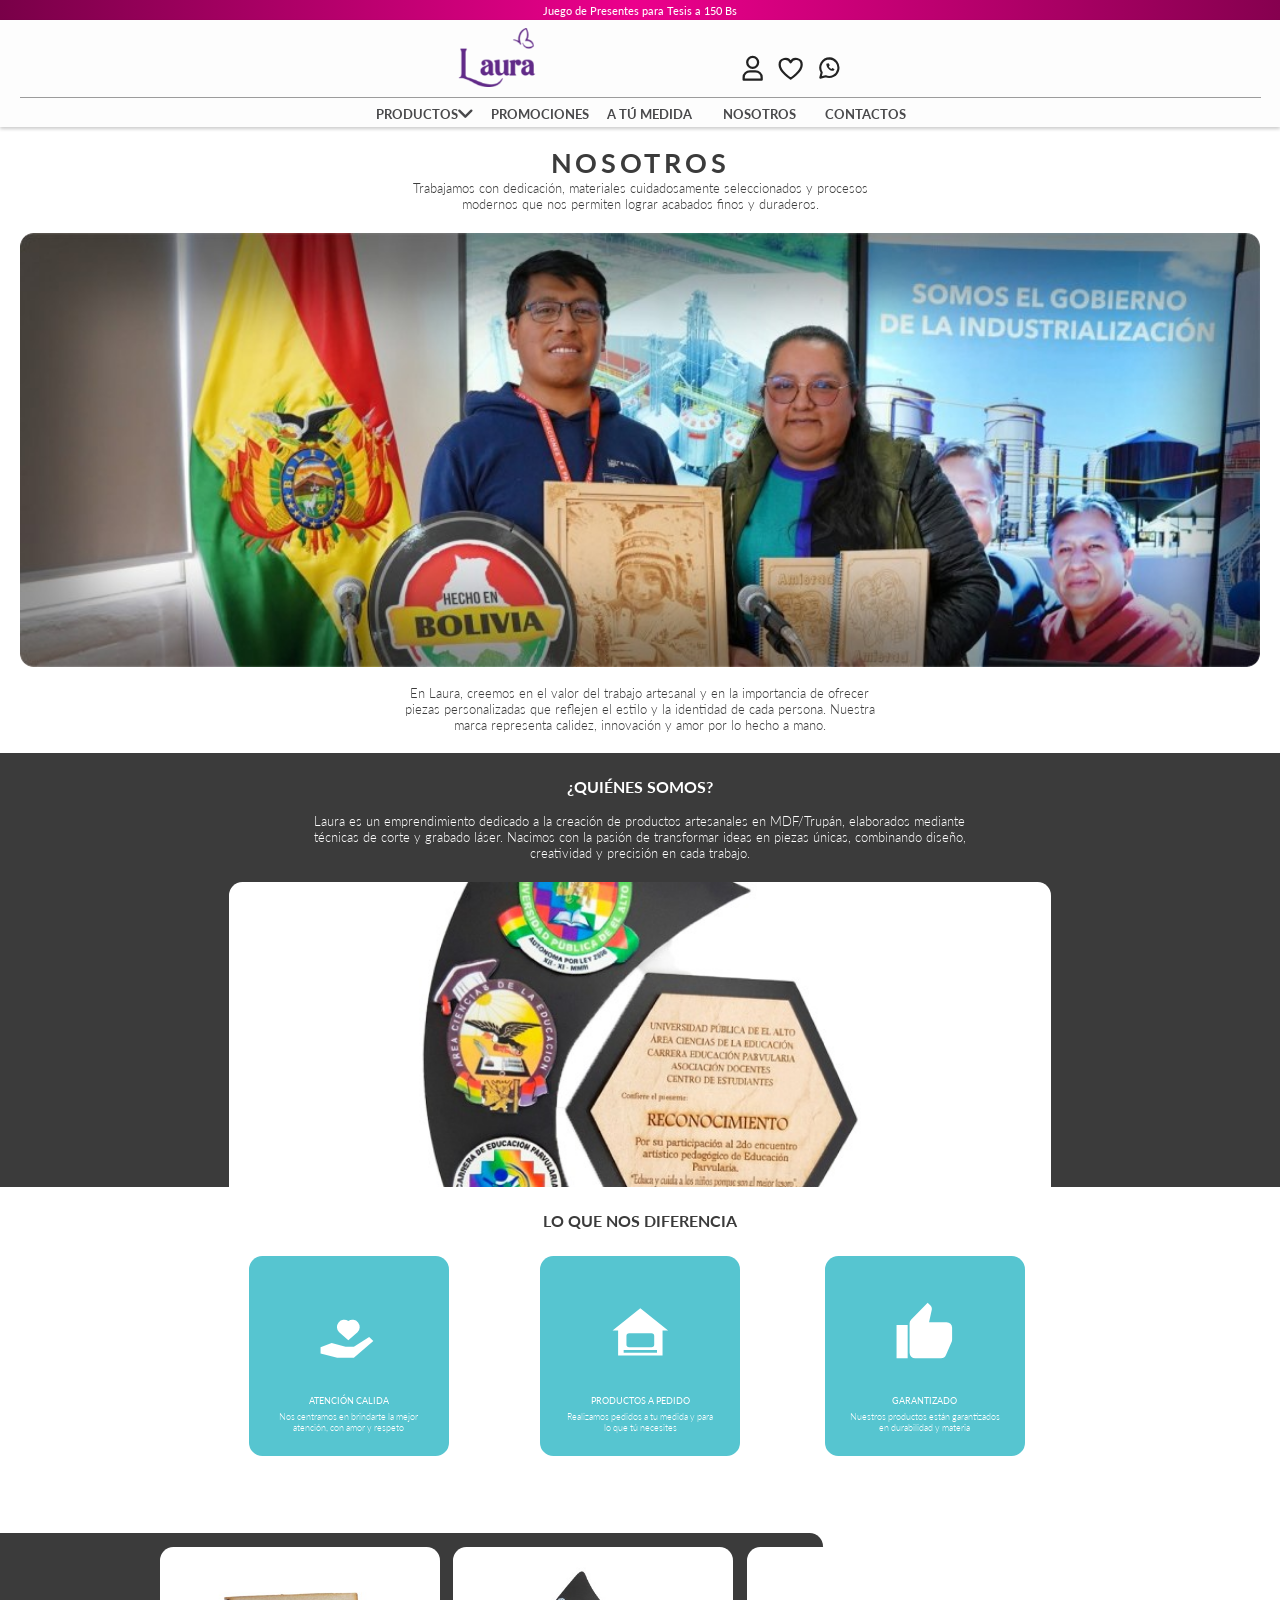
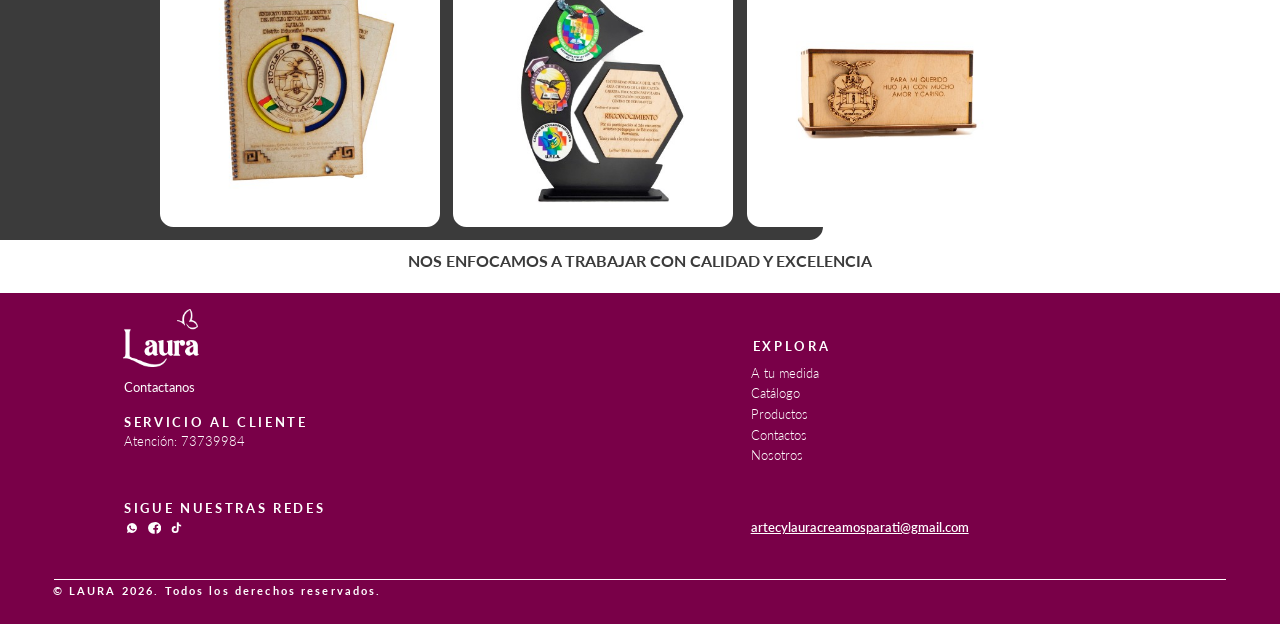
==== nosotros.html @ ca142445 "Add files via upload" ====
<!DOCTYPE html>
<html lang="es">
<head>
  <meta charset="UTF-8">
  <meta name="viewport" content="width=device-width, initial-scale=1">
  <title>Nosotros | Laura</title>
  <meta name="description" content="Conoce a Laura: productos artesanales en MDF personalizados con corte y grabado láser.">
  <link rel="preconnect" href="https://fonts.googleapis.com">
  <link rel="preconnect" href="https://fonts.gstatic.com" crossorigin>
  <link href="https://fonts.googleapis.com/css2?family=Lato:wght@300;400;700;900&display=swap" rel="stylesheet">
  <link rel="stylesheet" href="base.css">
  <link rel="stylesheet" href="nosotros.css">
</head>
<body>
  <!-- Barra de promoción -->
  <div class="promo"><p>Juego de Presentes para Tesis a 150 Bs</p></div>

  <!-- Encabezado -->
  <header class="site-header">
    <a class="brand" href="index.html" aria-label="Laura, inicio">
      <img src="img/logo.png" alt="Laura" width="115" height="88">
    </a>

    <div class="icons">
      <a href="#" aria-label="Mi cuenta" class="ic ic--user">
        <svg viewBox="0 0 35 40" fill="none" stroke="currentColor" stroke-width="3.4" stroke-linejoin="round" stroke-linecap="round"><circle cx="17.5" cy="11" r="8.2"/><path d="M4 37v-3.500c0-5.200 4.300-9 9.500-9h8c5.200 0 9.500 3.800 9.500 9V37z"/></svg>
      </a>
      <a href="#" aria-label="Favoritos" class="ic ic--heart">
        <svg viewBox="0 0 41 41" fill="none" stroke="currentColor" stroke-width="3.4" stroke-linejoin="round"><path d="M20.500 35.500S4 25 4 14.600A8.600 8.600 0 0 1 20.500 11a8.600 8.600 0 0 1 16.500 3.600C37 25 20.500 35.500 20.500 35.500z"/></svg>
      </a>
      <a href="https://wa.me/59173739984" aria-label="WhatsApp" class="ic ic--wa" target="_blank" rel="noopener">
        <svg viewBox="0 0 35 40" fill="none" stroke="currentColor" stroke-width="3.2" stroke-linejoin="round" stroke-linecap="round"><path d="M17.500 5a14 14 0 0 0-12 21.200L3.500 34l8-2A14 14 0 1 0 17.500 5z"/><path d="M12.500 13c0 6 4.800 10.800 10.800 10.800l1.600-2.600-3.200-1.600-1.600 1.300c-1.600-.6-3.200-2.200-3.800-3.800l1.300-1.600-1.600-3.200z" fill="currentColor" stroke="none"/></svg>
      </a>
    </div>

    <nav class="nav" aria-label="Principal">
      <ul class="nav__row">
        <li class="has-sub" style="--x:564">
          <a href="productos.html" aria-haspopup="true">PRODUCTOS
            <svg class="chev" viewBox="0 0 28 28" fill="none" stroke="currentColor" stroke-width="3.6" stroke-linecap="round" stroke-linejoin="round"><path d="M5 10l9 9 9-9"/></svg>
          </a>
          <!-- Edita estas categorías con las tuyas -->
          <ul class="sub">
            <li><a href="productos.html">Agendas</a></li>
            <li><a href="productos.html">Llaveros</a></li>
            <li><a href="productos.html">Cajas y recuerdos</a></li>
            <li><a href="productos.html">Portalápices</a></li>
          </ul>
        </li>
        <li style="--x:737"><a href="promociones.html">PROMOCIONES</a></li>
      </ul>
      <ul class="nav__row">
        <li style="--x:911"><a href="a-tu-medida.html">A TÚ MEDIDA</a></li>
        <li style="--x:1084"><a href="nosotros.html">NOSOTROS</a></li>
        <li style="--x:1237"><a href="contactos.html">CONTACTOS</a></li>
      </ul>
    </nav>
  </header>

  <main class="nos">
    <h1>NOSOTROS</h1>
    <p class="nos-sub">Trabajamos con dedicación, materiales cuidadosamente seleccionados y procesos modernos que nos permiten lograr acabados finos y duraderos.</p>
    <img class="nos-hero" src="img/nos-hero.jpg" alt="Laura presentando sus productos de MDF grabados">
    <p class="nos-lead">En Laura, creemos en el valor del trabajo artesanal y en la importancia de ofrecer piezas personalizadas que reflejen el estilo y la identidad de cada persona. Nuestra marca representa calidez, innovación y amor por lo hecho a mano.</p>

    <section class="nos-who">
      <h2>¿QUIÉNES SOMOS?</h2>
      <p>Laura es un emprendimiento dedicado a la creación de productos artesanales en MDF/Trupán, elaborados mediante técnicas de corte y grabado láser. Nacimos con la pasión de transformar ideas en piezas únicas, combinando diseño, creatividad y precisión en cada trabajo.</p>
      <img src="img/ct-trofeo.jpg" alt="Trabajo grabado en MDF">
    </section>

    <h2 class="nos-diff">LO QUE NOS DIFERENCIA</h2>
    <article class="nos-card c1"><svg viewBox="0 0 24 24" fill="#fff"><path d="M12 14.500 8.700 11.600a2.600 2.600 0 0 1 3.300-4 2.600 2.600 0 0 1 3.300 4L12 14.500zM2 17l4-1.500 5 1.300h3l5.500-3.500 1.500 1.500-7 6H8l-6-1.500z"/></svg><h3>ATENCIÓN CALIDA</h3><p>Nos centramos en brindarte la mejor<br>atención, con amor y respeto</p></article><article class="nos-card c2"><svg viewBox="0 0 24 24" fill="#fff"><path d="M12 3 2 11h2v9h16v-9h2L12 3zm-4 9h8a1 1 0 0 1 1 1v3a1 1 0 0 1-1 1H8a1 1 0 0 1-1-1v-3a1 1 0 0 1 1-1zm-2 6h12v1H6z"/></svg><h3>PRODUCTOS A PEDIDO</h3><p>Realizamos pedidos a tu medida y para<br>lo que tú necesites</p></article><article class="nos-card c3"><svg viewBox="0 0 24 24" fill="#fff"><path d="M2 21h4V9H2v12zm20-11a2 2 0 0 0-2-2h-6.300l1-4.600v-.3a1.500 1.500 0 0 0-.4-1L13.200 1 7.300 7a2 2 0 0 0-.6 1.400V19a2 2 0 0 0 2 2H18a2 2 0 0 0 1.800-1.200l2.100-4.900c.1-.3.1-.6.1-.9v-2z"/></svg><h3>GARANTIZADO</h3><p>Nuestros productos están garantizados<br>en durabilidad y materia</p></article>

    <section class="nos-band">
      <img class="i1" src="img/mt-tapa.jpg" alt="Tapa de agenda grabada">
      <img class="i2" src="img/mt-trofeo.jpg" alt="Trofeo personalizado">
      <img class="i3" src="img/mt-caja.jpg" alt="Caja personalizada">
    </section>
    <p class="nos-end">NOS ENFOCAMOS A TRABAJAR CON CALIDAD Y EXCELENCIA</p>
  </main>

  <!-- Pie de página -->
  <footer class="footer">
    <div class="f-left">
      <img class="f-logo" src="img/logo-footer.png" alt="Laura" width="115" height="88">
      <p class="f-contact">Contactanos</p>

      <h4>SERVICIO AL CLIENTE</h4>
      <p class="f-phones">
        Atención: <a href="tel:+59173739984">73739984</a>
      </p>

      <h4 class="f-social-title">SIGUE NUESTRAS REDES</h4>
      <div class="f-social">
        <a href="https://wa.me/59173739984" aria-label="WhatsApp" target="_blank" rel="noopener">
          <svg viewBox="0 0 24 24" fill="currentColor"><path d="M12 2a10 10 0 0 0-8.600 15.100L2 22l5-1.300A10 10 0 1 0 12 2zm5.200 14.100c-.2.600-1.300 1.200-1.800 1.200-.5.100-1 .2-3.300-.7-2.800-1.100-4.600-4-4.700-4.200-.1-.2-1.100-1.500-1.100-2.800s.7-2 1-2.300c.2-.3.500-.3.700-.3h.5c.2 0 .4 0 .6.500l.9 2.100c.1.200.1.400 0 .5l-.4.600c-.1.200-.3.300-.1.600.2.300.8 1.300 1.700 2.100 1.200 1 2.200 1.400 2.500 1.500.3.100.4.100.6-.1l.8-1c.2-.3.400-.2.700-.1l2 1c.3.100.5.200.5.300.1.200.1.700-.1 1.200z"/></svg>
        </a>
        <a href="https://www.facebook.com/profile.php?id=100064565477271" aria-label="Facebook" target="_blank" rel="noopener">
          <svg viewBox="0 0 24 24" fill="currentColor"><path d="M12 2a10 10 0 1 0 1.200 19.900v-7H10.700V12h2.500V9.800c0-2.500 1.500-3.900 3.800-3.900 1.100 0 2.200.2 2.200.2v2.400h-1.300c-1.200 0-1.600.8-1.600 1.600V12h2.800l-.4 2.900h-2.300v7A10 10 0 0 0 12 2z"/></svg>
        </a>
        <a href="https://www.tiktok.com/@laura.diseo.creac?_r=1&_t=ZS-9Bfyf0VDoto" aria-label="TikTok" target="_blank" rel="noopener">
          <svg viewBox="0 0 24 24" fill="currentColor"><path d="M16.600 2h-3.200v12.800a2.800 2.800 0 1 1-2.800-2.800c.3 0 .6 0 .8.100V8.800a6 6 0 1 0 5.200 5.900V8.300a7.200 7.200 0 0 0 4.200 1.300V6.400A4.200 4.200 0 0 1 16.600 2z"/></svg>
        </a>
      </div>
    </div>

    <div class="f-right">
      <h4>EXPLORA</h4>
      <ul class="f-links">
        <li><a href="a-tu-medida.html">A tu medida</a></li>
        <li><a href="https://heyzine.com/flip-book/2a1867d2a5.html" data-catalog>Catálogo</a></li>
        <li><a href="productos.html">Productos</a></li>
        <li><a href="contactos.html">Contactos</a></li>
        <li><a href="nosotros.html">Nosotros</a></li>
      </ul>
      <a class="f-mail" href="mailto:artecylauracreamosparati@gmail.com">artecylauracreamosparati@gmail.com</a>
    </div>

    <div class="f-legal">
      <hr>
      <p>© LAURA 2026. Todos los derechos reservados.</p>
    </div>
  </footer>

  <script src="script.js"></script>
</body>
</html>
---- base.css ----
/* ============================================================
   LAURA · base compartida (reset, encabezado, pie)
   --k = tamaño de "1 px de diseño": escritorio 1920, tablet 834, celular 393
   ============================================================ */
:root {
  --k: calc(min(100vw, 2560px) / 1920);
  --ox: calc((100vw - min(100vw, 2560px)) / 2);
  --wine: #790048;
  --pink: #ec008c;
  --ink: #3b3b3b;
  --nav: #49494b;
  --teal: #56c5d0;
  --font: "Lato", "Segoe UI", Arial, sans-serif;
  --script: "Grape Nuts", "Segoe Script", cursive;
}

*, *::before, *::after { box-sizing: border-box; }
html { scroll-behavior: smooth; }
body {
  margin: 0;
  font-family: var(--font);
  color: var(--ink);
  background: #fff;
  overflow-x: clip;
  -webkit-font-smoothing: antialiased;
}
img { display: block; max-width: none; }
picture { display: block; }
a { color: inherit; text-decoration: none; }
ul { list-style: none; margin: 0; padding: 0; }
h1, h2, h3, h4, p { margin: 0; font-weight: inherit; }
button { font-family: inherit; }

/* Posicionamiento absoluto con coordenadas del diseño */
.abs {
  position: absolute;
  left: calc(var(--ox) + var(--l) * var(--k));
  top: calc(var(--t) * var(--k));
  width: calc(var(--w) * var(--k));
  height: calc(var(--h) * var(--k));
}

/* ============================================================
   ESCRITORIO  (> 1000 px)
   ============================================================ */

/* ---------- Barra de promoción ---------- */
.promo {
  height: calc(30 * var(--k));
  background: linear-gradient(90deg, #790048 0%, #ec008c 49.5%, #86004f 100%);
  color: #fff;
  display: flex;
  align-items: center;
  justify-content: center;
  font-size: calc(16 * var(--k));
  font-weight: 500;
  white-space: nowrap;
}

/* ---------- Encabezado ---------- */
.site-header {
  position: relative;
  z-index: 5;
  height: calc(160 * var(--k));
  background: #fdfdfd;
  box-shadow: 0 calc(3 * var(--k)) calc(5 * var(--k)) rgba(0, 0, 0, .2);
}
.site-header::after {
  content: "";
  position: absolute;
  left: calc(var(--ox) + calc(30 * var(--k)) );
  right: calc(var(--ox) + calc(29 * var(--k)) );
  top: calc(115 * var(--k));
  border-top: 1px solid #9c9c9c;
}
.brand { position: absolute; left: calc(var(--ox) + calc(688 * var(--k)) ); top: calc(12 * var(--k)); }
.brand img { width: calc(115 * var(--k)); height: auto; }

.icons {
  position: absolute;
  left: calc(var(--ox) + calc(1111 * var(--k)) );
  top: calc(53 * var(--k));
  display: flex;
  align-items: flex-start;
  gap: calc(20 * var(--k));
  color: #222;
}
.ic { display: block; transition: color .2s; }
.ic:hover { color: var(--pink); }
.ic svg { display: block; }
.ic--user svg { width: calc(35 * var(--k)); height: calc(40 * var(--k)); }
.ic--heart svg { width: calc(41 * var(--k)); height: calc(41 * var(--k)); }
.ic--wa svg { width: calc(35 * var(--k)); height: calc(40 * var(--k)); }

.nav { position: absolute; inset: 0; pointer-events: none; }
.nav__row { display: contents; }
.nav li {
  position: absolute;
  left: calc(var(--ox) + var(--x) * var(--k));
  top: calc(124 * var(--k));
  pointer-events: auto;
}
.nav li a {
  display: inline-flex;
  align-items: center;
  font-size: calc(20 * var(--k));
  font-weight: 700;
  color: var(--nav);
  line-height: normal;
  white-space: nowrap;
  transition: color .2s;
}
.nav li a:hover { color: var(--pink); }
.chev { width: calc(28 * var(--k)); height: calc(28 * var(--k)); margin-left: calc(-3 * var(--k)); }

.sub {
  position: absolute;
  top: 100%;
  left: calc(-14 * var(--k));
  min-width: calc(220 * var(--k));
  padding: calc(8 * var(--k)) 0;
  background: #fff;
  border-radius: calc(12 * var(--k));
  box-shadow: 0 calc(10 * var(--k)) calc(30 * var(--k)) rgba(0, 0, 0, .15);
  opacity: 0;
  visibility: hidden;
  transform: translateY(6px);
  transition: .2s;
}
.sub a { display: flex !important; padding: calc(9 * var(--k)) calc(20 * var(--k)); font-size: calc(18 * var(--k)) !important; font-weight: 400 !important; }
.has-sub:hover .sub, .has-sub:focus-within .sub, .has-sub.is-open .sub { opacity: 1; visibility: visible; transform: none; }


/* ---------- Pie de página ---------- */
.footer {
  position: relative;
  height: calc(497 * var(--k));
  margin-top: calc(9 * var(--k));
  background: var(--wine);
  color: #fff;
}
.f-left, .f-right { display: contents; }
.footer h4 { font-weight: 700; font-size: calc(20 * var(--k)); letter-spacing: calc(4 * var(--k)); line-height: normal; }
.f-logo { position: absolute; left: calc(var(--ox) + calc(184 * var(--k)) ); top: calc(24 * var(--k)); width: calc(115 * var(--k)); height: auto; }
.f-contact { position: absolute; left: calc(var(--ox) + calc(186 * var(--k)) ); top: calc(129 * var(--k)); font-size: calc(20 * var(--k)); font-weight: 400; line-height: normal; }
.f-left h4:not(.f-social-title) { position: absolute; left: calc(var(--ox) + calc(186 * var(--k)) ); top: calc(182 * var(--k)); }
.f-phones { position: absolute; left: calc(var(--ox) + calc(186 * var(--k)) ); top: calc(210 * var(--k)); font-size: calc(20 * var(--k)); font-weight: 300; line-height: normal; }
.f-phones a:hover, .f-links a:hover { text-decoration: underline; }
.f-social-title { position: absolute; left: calc(var(--ox) + calc(186 * var(--k)) ); top: calc(311 * var(--k)); }
.f-social { position: absolute; left: calc(var(--ox) + calc(189 * var(--k)) ); top: calc(342 * var(--k)); display: flex; gap: calc(13 * var(--k)); align-items: center; }
.f-social a { display: block; transition: transform .2s; }
.f-social a:hover { transform: translateY(-2px); }
.f-social svg { display: block; width: calc(21 * var(--k)); height: calc(21 * var(--k)); }
.f-social a:first-child svg { width: calc(18 * var(--k)); height: calc(21 * var(--k)); }

.f-right h4 { position: absolute; left: calc(var(--ox) + calc(1129 * var(--k)) ); top: calc(68 * var(--k)); }
.f-links { position: absolute; left: calc(var(--ox) + calc(1126 * var(--k)) ); top: calc(105 * var(--k)); font-size: calc(20 * var(--k)); font-weight: 300; line-height: calc(31 * var(--k)); }
.f-mail { position: absolute; left: calc(var(--ox) + calc(1126 * var(--k)) ); top: calc(339 * var(--k)); font-size: calc(20 * var(--k)); font-weight: 600; text-decoration: underline; line-height: normal; }

.f-legal { display: contents; }
.f-legal hr { position: absolute; left: calc(var(--ox) + calc(81 * var(--k)) ); top: calc(430 * var(--k)); width: calc(1758 * var(--k)); margin: 0; border: 0; border-top: 1px solid #fff; }
.f-legal p { position: absolute; left: calc(var(--ox) + calc(79 * var(--k)) ); top: calc(437 * var(--k)); font-size: calc(16 * var(--k)); font-weight: 700; letter-spacing: calc(3.2 * var(--k)); line-height: normal; white-space: nowrap; }


@media (max-width: 1000px) {
  :root {
    --k: calc(100vw / 834);
    --ox: 0px;
    --pad: 32;
    --nav-size: 14;
    --nav-color: #49494b;
  }

  .promo { height: calc(28 * var(--k)); background: var(--pink); font-size: calc(11 * var(--k)); font-weight: 700; }

  /* Encabezado */
  .site-header {
    height: auto;
    display: flex;
    flex-wrap: wrap;
    align-items: center;
    justify-content: space-between;
    padding: calc(18 * var(--k)) calc(var(--pad) * var(--k)) 0;
    background: #fcfcfc;
    box-shadow: none;
  }
  .site-header::after { display: none; }
  .brand { position: static; }
  .brand img { width: calc(64 * var(--k)); height: auto; }
  .icons { position: static; gap: calc(24 * var(--k)); }
  .ic--user svg { width: calc(24 * var(--k)); height: calc(26 * var(--k)); }
  .ic--heart svg { width: calc(26 * var(--k)); height: calc(26 * var(--k)); }
  .ic--wa svg { width: calc(25 * var(--k)); height: calc(26 * var(--k)); }

  .nav {
    position: static;
    flex-basis: 100%;
    display: flex;
    justify-content: space-between;
    padding: 0 calc((64 - var(--pad)) * var(--k)) calc(6 * var(--k));
    pointer-events: auto;
  }
  .nav__row { display: contents; }
  .nav li { position: static; }
  .nav li a { height: calc(40 * var(--k)); font-size: calc(var(--nav-size) * var(--k)); color: var(--nav-color); }
  .chev { width: calc(10 * var(--k)); height: calc(10 * var(--k)); margin-left: calc(4 * var(--k)); }
  .has-sub { position: relative; }
  .sub { left: 0; min-width: calc(200 * var(--k)); border-radius: calc(10 * var(--k)); }
  .sub a { padding: calc(10 * var(--k)) calc(16 * var(--k)); font-size: calc(14 * var(--k)) !important; }

  /* Pie */
  .footer {
    height: auto;
    margin-top: 0;
    padding: calc(32 * var(--k)) calc(40 * var(--k)) calc(28 * var(--k));
    display: grid;
    grid-template-columns: 1fr 1fr;
    column-gap: calc(100 * var(--k));
    row-gap: calc(32 * var(--k));
  }
  .f-left, .f-right { display: flex; flex-direction: column; align-items: flex-start; gap: calc(20 * var(--k)); }
  .f-right { gap: calc(12 * var(--k)); }
  .f-logo, .f-contact, .f-phones, .f-social, .f-social-title, .f-links, .f-mail, .f-right h4, .f-left h4:not(.f-social-title), .f-legal hr, .f-legal p {
    position: static; width: auto; height: auto;
  }
  .f-logo { width: calc(70 * var(--k)); }
  .f-contact { font-size: calc(15 * var(--k)); }
  .footer h4 { font-size: calc(13 * var(--k)); letter-spacing: calc(2.6 * var(--k)); }
  .f-left h4 { margin-bottom: calc(-14 * var(--k)); }
  .f-phones { font-size: calc(15 * var(--k)); line-height: 1.3; }
  .f-social-title { font-size: calc(15 * var(--k)); font-weight: 300; letter-spacing: 0; margin-bottom: calc(-8 * var(--k)); }
  .f-social { gap: calc(16 * var(--k)); }
  .f-social svg { width: calc(21 * var(--k)); height: calc(21 * var(--k)); }
  .f-social a:first-child svg { width: calc(21 * var(--k)); height: calc(21 * var(--k)); }
  .f-right h4 { font-size: calc(15 * var(--k)); letter-spacing: calc(3 * var(--k)); }
  .f-links { display: flex; flex-direction: column; gap: calc(12 * var(--k)); font-size: calc(15 * var(--k)); line-height: normal; }
  .f-mail { font-size: calc(14 * var(--k)); font-weight: 400; text-decoration: none; }
  .f-legal { display: block; grid-column: 1 / -1; }
  .f-legal hr { width: 100%; margin: 0 0 calc(10 * var(--k)); }
  .f-legal p { font-size: calc(11 * var(--k)); letter-spacing: calc(2.2 * var(--k)); line-height: 1.5; white-space: normal; }
}

@media (max-width: 600px) {
  :root {
    --k: calc(100vw / 393);
    --pad: 20;
    --nav-size: 12;
    --nav-color: #000;
  }

  .nav {
    flex-direction: column;
    padding: 0 0 calc(8 * var(--k));
  }
  .nav__row { display: flex; justify-content: space-between; width: 100%; }

  .footer { grid-template-columns: 1fr; padding: calc(32 * var(--k)) calc(20 * var(--k)) calc(28 * var(--k)); }
  .f-legal p { font-size: calc(10 * var(--k)); letter-spacing: calc(2 * var(--k)); }
  .f-mail { font-size: calc(13 * var(--k)); }
}

/* ---------- Interactividad suave ---------- */
.rv { opacity: 0; translate: 0 28px; transition: opacity .7s ease, translate .7s ease; transition-delay: var(--d, 0s); }
.rv.in { opacity: 1; translate: 0 0; }
main article:not(.slide), main [class*="card"] { transition: opacity .7s ease, translate .25s ease, box-shadow .25s ease; }
main article:not(.slide):hover, main [class*="card"]:not(.ctc-soc__card):hover { translate: 0 -6px; box-shadow: 0 10px 26px rgba(0,0,0,.14); }
main button, main [class*="btn"], main [class*="buy"] { transition: filter .2s, transform .2s, box-shadow .2s; }
main button:hover, main [class*="btn"]:hover, main [class*="buy"]:hover { filter: brightness(.95); transform: translateY(-2px); }
.nav li a, .f-links a { transition: color .2s, translate .2s; }
.f-links a:hover { translate: 4px 0; }
@media (prefers-reduced-motion: reduce) { .rv { opacity: 1; translate: none; transition: none; } * { scroll-behavior: auto !important; } }

/* ---------- Ventana flotante del catálogo ---------- */
.cat-modal { position: fixed; inset: 0; z-index: 1000; background: rgba(0,0,0,.65); display: flex; align-items: center; justify-content: center; padding: 20px; animation: catfade .25s; }
.cat-modal[hidden] { display: none; }
.cat-modal__box { width: min(1200px, 100%); height: min(88vh, 800px); background: #fff; border-radius: 16px; overflow: hidden; display: flex; flex-direction: column; box-shadow: 0 20px 60px rgba(0,0,0,.4); animation: catpop .3s; }
.cat-modal__bar { display: flex; align-items: center; gap: 16px; padding: 10px 16px; background: var(--wine); color: #fff; font-weight: 700; }
.cat-modal__bar span { flex: 1; }
.cat-modal__bar a { font-size: 14px; font-weight: 400; text-decoration: underline; }
.cat-modal__bar button { background: none; border: 0; color: #fff; font-size: 22px; cursor: pointer; line-height: 1; }
.cat-modal iframe { flex: 1; width: 100%; border: 0; }
@keyframes catfade { from { opacity: 0; } }
@keyframes catpop { from { transform: translateY(20px) scale(.97); } }

/* ---------- Entrada al cargar + visor QR ---------- */
@keyframes ldUp { from { opacity: 0; translate: 0 24px; } }
@keyframes ldDown { from { opacity: 0; translate: 0 -30px; } }
@keyframes ldFade { from { opacity: 0; } }
.ld { animation: ldUp .8s cubic-bezier(.2,.7,.2,1) both; }
.promo { animation: ldFade .6s both; }
.site-header { animation: ldDown .7s cubic-bezier(.2,.7,.2,1) both; }
.brand { animation: ldFade 1s .3s both; }
.qr-modal { position: fixed; inset: 0; z-index: 1000; background: rgba(0,0,0,.7); display: flex; align-items: center; justify-content: center; padding: 20px; animation: ldFade .25s; }
.qr-modal[hidden] { display: none; }
.qr-modal__box { position: relative; background: #fff; border-radius: 20px; padding: 24px; text-align: center; box-shadow: 0 20px 60px rgba(0,0,0,.4); animation: ldUp .3s; }
.qr-modal__box img { width: min(70vw, 380px); height: auto; display: block; }
.qr-modal__box p { margin-top: 12px; color: var(--ink); font-weight: 700; }
.qr-modal__box button { position: absolute; top: 6px; right: 12px; background: none; border: 0; font-size: 22px; cursor: pointer; color: var(--ink); }
@media (prefers-reduced-motion: reduce) { .ld, .promo, .site-header, .brand { animation: none; } }
---- nosotros.css ----
/* LAURA · Nosotros (diseño 1920 px). Coordenadas relativas al inicio de <main> (y = 190) */
.nos { position: relative; height: calc(2640 * var(--k)); color: var(--ink); }
.nos > * { position: absolute; }
.nos h1 { left: 0; right: 0; top: calc(30 * var(--k)); text-align: center; font-size: calc(40 * var(--k)); font-weight: 700; letter-spacing: calc(5.6 * var(--k)); line-height: normal; }
.nos-sub { left: calc(var(--ox) + calc(612 * var(--k))); top: calc(80 * var(--k)); width: calc(696 * var(--k)); text-align: center; font-size: calc(20 * var(--k)); font-weight: 300; line-height: normal; }
.nos-hero { left: calc(var(--ox) + calc(30 * var(--k))); top: calc(160 * var(--k)); width: calc(1860 * var(--k)); height: calc(650 * var(--k)); object-fit: cover; border-radius: calc(20 * var(--k)); }
.nos-lead { left: calc(var(--ox) + calc(601 * var(--k))); top: calc(838 * var(--k)); width: calc(717 * var(--k)); text-align: center; font-size: calc(20 * var(--k)); font-weight: 300; line-height: normal; }

.nos-who { left: 0; right: 0; top: calc(940 * var(--k)); height: calc(650 * var(--k)); background: var(--ink); color: #fff; position: absolute; }
.nos-who > * { position: absolute; }
.nos-who h2 { left: 0; right: 0; top: calc(36 * var(--k)); text-align: center; font-size: calc(24 * var(--k)); font-weight: 700; line-height: normal; }
.nos-who p { left: calc(var(--ox) + calc(470 * var(--k))); top: calc(90 * var(--k)); width: calc(979 * var(--k)); text-align: center; font-size: calc(20 * var(--k)); font-weight: 300; line-height: normal; }
.nos-who img { left: calc(var(--ox) + calc(343 * var(--k))); top: calc(193 * var(--k)); width: calc(1234 * var(--k)); height: calc(457 * var(--k)); object-fit: cover; border-radius: calc(20 * var(--k)) calc(20 * var(--k)) 0 0; }

.nos-diff { left: 0; right: 0; top: calc(1626 * var(--k)); text-align: center; font-size: calc(24 * var(--k)); font-weight: 700; line-height: normal; }
.nos-card { top: calc(1694 * var(--k)); width: calc(300 * var(--k)); height: calc(300 * var(--k)); border-radius: calc(20 * var(--k)); background: var(--teal); color: #fff; text-align: center; }
.nos-card.c1 { left: calc(var(--ox) + calc(373 * var(--k))); } .nos-card.c2 { left: calc(var(--ox) + calc(810 * var(--k))); } .nos-card.c3 { left: calc(var(--ox) + calc(1237 * var(--k))); }
.nos-card svg { position: absolute; left: calc(100 * var(--k)); top: calc(66 * var(--k)); width: calc(100 * var(--k)); height: calc(100 * var(--k)); }
.nos-card h3 { position: absolute; left: 0; right: 0; top: calc(209 * var(--k)); font-size: calc(14 * var(--k)); font-weight: 400; line-height: normal; }
.nos-card p { position: absolute; left: 0; right: 0; top: calc(232 * var(--k)); font-size: calc(14 * var(--k)); font-weight: 300; line-height: normal; }

.nos-band { left: 0; top: calc(2110 * var(--k)); width: calc(1234 * var(--k)); height: calc(460 * var(--k)); background: var(--ink); border-radius: 0 calc(20 * var(--k)) calc(20 * var(--k)) 0; }
.nos-band img { position: absolute; top: calc(20 * var(--k)); width: calc(420 * var(--k)); height: calc(420 * var(--k)); object-fit: cover; border-radius: calc(20 * var(--k)); }
.nos-band .i1 { left: calc(var(--ox) + calc(240 * var(--k))); } .nos-band .i2 { left: calc(var(--ox) + calc(680 * var(--k))); } .nos-band .i3 { left: calc(var(--ox) + calc(1120 * var(--k))); }
.nos-end { left: 0; right: 0; top: calc(2586 * var(--k)); text-align: center; font-size: calc(24 * var(--k)); font-weight: 700; line-height: normal; }

@media (max-width: 1000px) {
  .nos { height: auto; padding: calc(40 * var(--k)) calc(32 * var(--k)) calc(50 * var(--k)); display: flex; flex-direction: column; align-items: center; gap: calc(24 * var(--k)); }
  .nos > * { position: static; }
  .nos h1 { font-size: calc(36 * var(--k)); }
  .nos-sub, .nos-lead { width: auto; font-size: calc(18 * var(--k)); }
  .nos-hero { width: 100%; height: auto; aspect-ratio: 1860/650; }
  .nos-who { position: static; width: calc(100% + calc(64 * var(--k))); margin: calc(10 * var(--k)) calc(-32 * var(--k)) 0; height: auto; padding: calc(40 * var(--k)) calc(32 * var(--k)) 0; display: flex; flex-direction: column; gap: calc(20 * var(--k)); align-items: center; }
  .nos-who > * { position: static; }
  .nos-who p { width: auto; font-size: calc(18 * var(--k)); }
  .nos-who img { width: 100%; height: auto; aspect-ratio: 1234/457; margin-top: calc(10 * var(--k)); }
  .nos-diff { margin-top: calc(20 * var(--k)); font-size: calc(24 * var(--k)); }
  .nos-card { width: min(100%, calc(300 * var(--k))); height: calc(300 * var(--k)); position: relative !important; left: auto !important; }
  .nos-card svg { left: 50%; margin-left: calc(-50 * var(--k)); }
  .nos-card h3, .nos-card p { font-size: calc(15 * var(--k)); }
  .nos-band { position: static; width: 100%; height: auto; background: none; display: flex; gap: calc(12 * var(--k)); }
  .nos-band img { position: static; flex: 1; min-width: 0; height: auto; aspect-ratio: 1; }
  .nos-end { font-size: calc(20 * var(--k)); padding: 0 calc(10 * var(--k)); }
}
@media (max-width: 600px) {
  .nos { padding: calc(30 * var(--k)) calc(16 * var(--k)) calc(40 * var(--k)); }
  .nos h1 { font-size: calc(30 * var(--k)); letter-spacing: calc(3 * var(--k)); }
  .nos-who { width: calc(100% + calc(32 * var(--k))); margin: calc(10 * var(--k)) calc(-16 * var(--k)) 0; padding: calc(30 * var(--k)) calc(16 * var(--k)) 0; }
  .nos-band { flex-direction: column; }
  .nos-band img { flex: none; width: 100%; }
  .nos-end { font-size: calc(18 * var(--k)); }
}
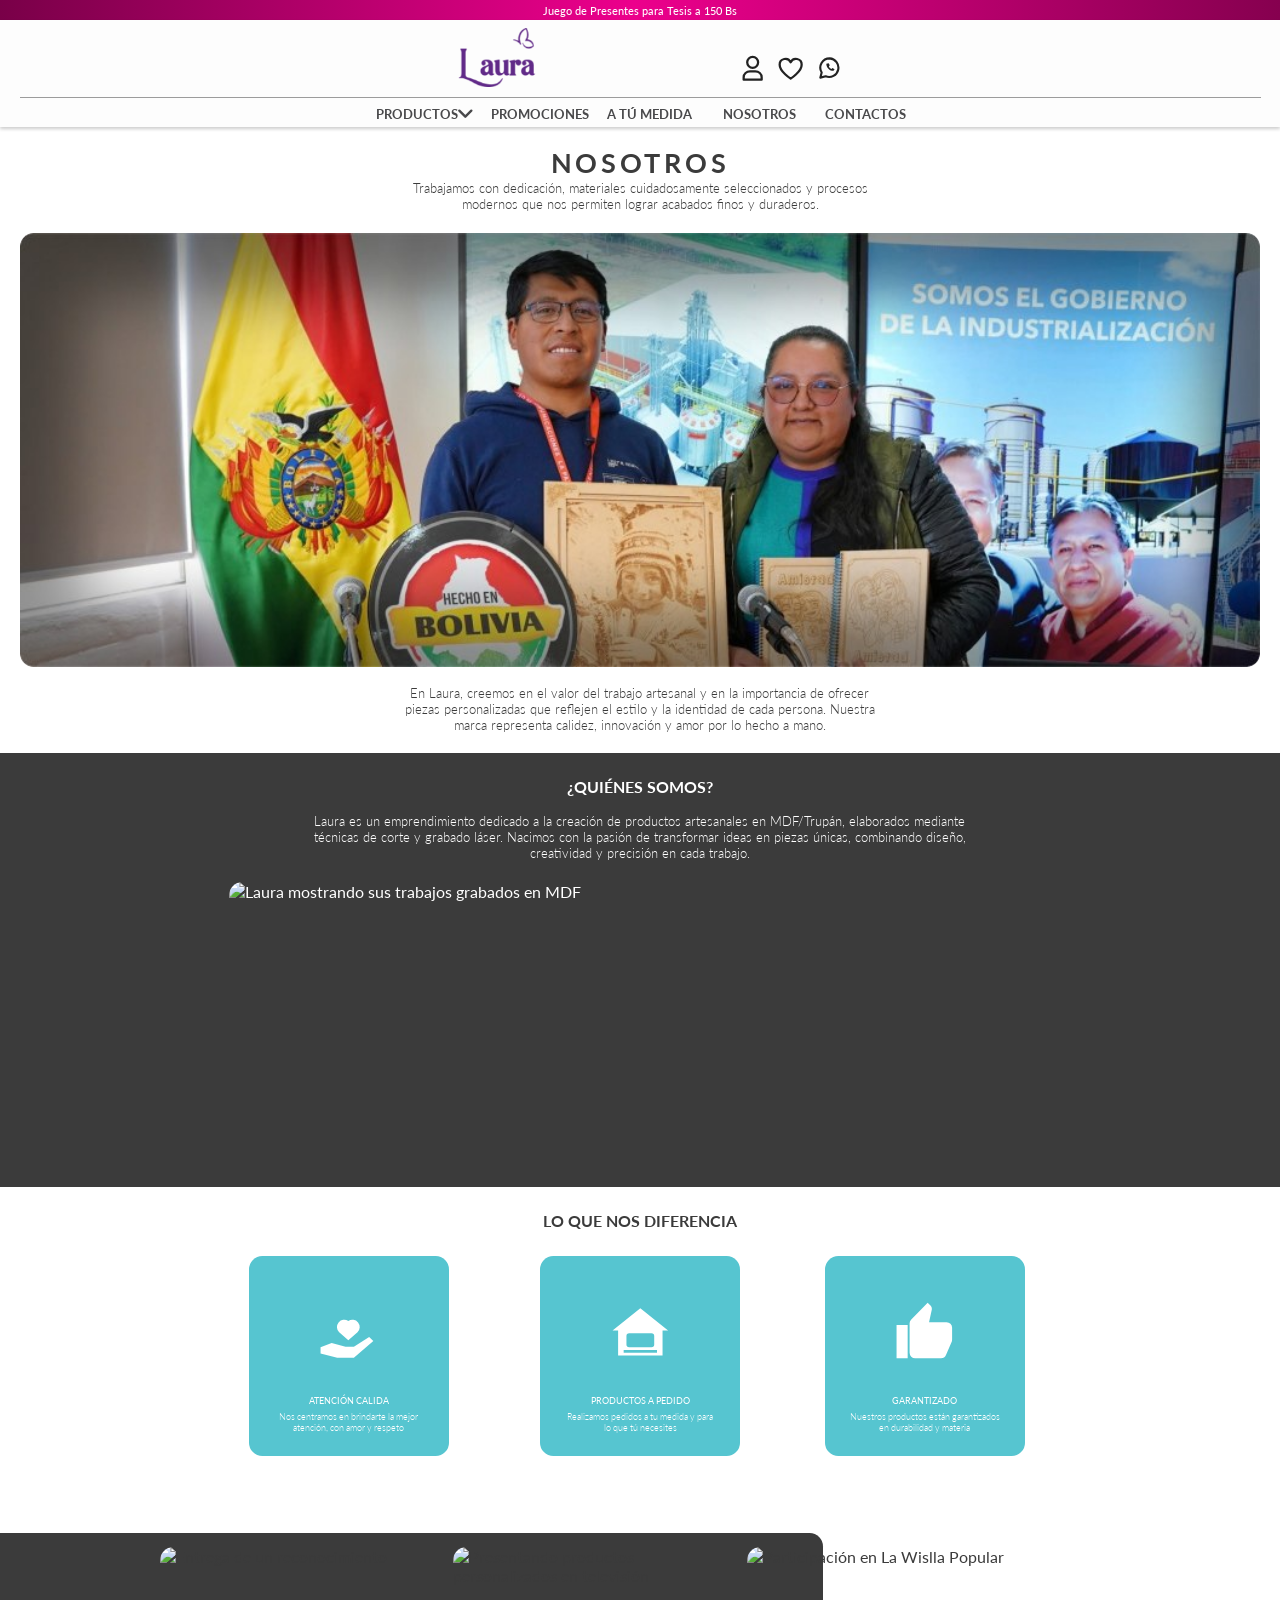
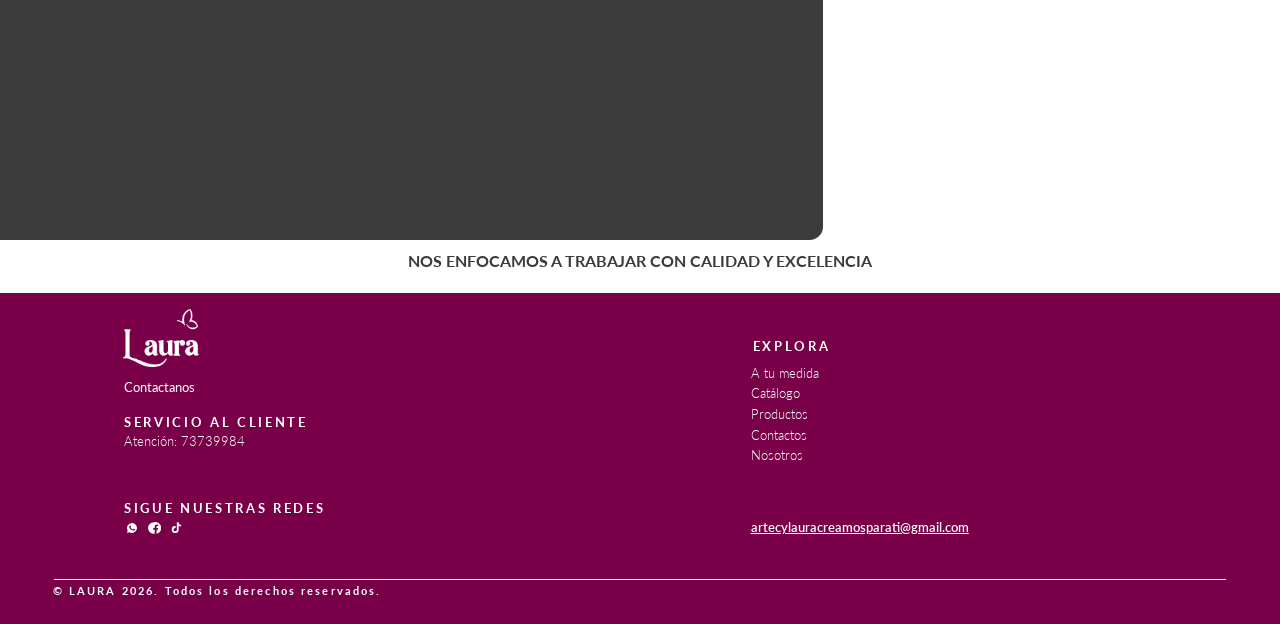
==== commit 17eec53d: "Add files via upload" ====
--- a/nosotros.html
+++ b/nosotros.html
@@ -66,16 +66,16 @@
     <section class="nos-who">
       <h2>¿QUIÉNES SOMOS?</h2>
       <p>Laura es un emprendimiento dedicado a la creación de productos artesanales en MDF/Trupán, elaborados mediante técnicas de corte y grabado láser. Nacimos con la pasión de transformar ideas en piezas únicas, combinando diseño, creatividad y precisión en cada trabajo.</p>
-      <img src="img/ct-trofeo.jpg" alt="Trabajo grabado en MDF">
+      <img src="img/nos-who.jpg" alt="Laura mostrando sus trabajos grabados en MDF">
     </section>
 
     <h2 class="nos-diff">LO QUE NOS DIFERENCIA</h2>
     <article class="nos-card c1"><svg viewBox="0 0 24 24" fill="#fff"><path d="M12 14.500 8.700 11.600a2.600 2.600 0 0 1 3.300-4 2.600 2.600 0 0 1 3.300 4L12 14.500zM2 17l4-1.500 5 1.300h3l5.500-3.500 1.500 1.500-7 6H8l-6-1.500z"/></svg><h3>ATENCIÓN CALIDA</h3><p>Nos centramos en brindarte la mejor<br>atención, con amor y respeto</p></article><article class="nos-card c2"><svg viewBox="0 0 24 24" fill="#fff"><path d="M12 3 2 11h2v9h16v-9h2L12 3zm-4 9h8a1 1 0 0 1 1 1v3a1 1 0 0 1-1 1H8a1 1 0 0 1-1-1v-3a1 1 0 0 1 1-1zm-2 6h12v1H6z"/></svg><h3>PRODUCTOS A PEDIDO</h3><p>Realizamos pedidos a tu medida y para<br>lo que tú necesites</p></article><article class="nos-card c3"><svg viewBox="0 0 24 24" fill="#fff"><path d="M2 21h4V9H2v12zm20-11a2 2 0 0 0-2-2h-6.300l1-4.600v-.3a1.500 1.500 0 0 0-.4-1L13.200 1 7.300 7a2 2 0 0 0-.6 1.400V19a2 2 0 0 0 2 2H18a2 2 0 0 0 1.800-1.200l2.100-4.900c.1-.3.1-.6.1-.9v-2z"/></svg><h3>GARANTIZADO</h3><p>Nuestros productos están garantizados<br>en durabilidad y materia</p></article>
 
     <section class="nos-band">
-      <img class="i1" src="img/mt-tapa.jpg" alt="Tapa de agenda grabada">
-      <img class="i2" src="img/mt-trofeo.jpg" alt="Trofeo personalizado">
-      <img class="i3" src="img/mt-caja.jpg" alt="Caja personalizada">
+      <img class="i1" src="img/nos-b1.jpg" alt="Entrega de un reconocimiento">
+      <img class="i2" src="img/nos-b2.jpg" alt="Presentando productos personalizados en televisión">
+      <img class="i3" src="img/nos-b3.jpg" alt="Participación en La Wislla Popular">
     </section>
     <p class="nos-end">NOS ENFOCAMOS A TRABAJAR CON CALIDAD Y EXCELENCIA</p>
   </main>
--- a/base.css
+++ b/base.css
@@ -112,6 +112,7 @@
 }
 .nav li a:hover { color: var(--pink); }
 .chev { width: calc(28 * var(--k)); height: calc(28 * var(--k)); margin-left: calc(-3 * var(--k)); }
+.nav .sub li { position: static; left: auto; top: auto; }
 
 .sub {
   position: absolute;
@@ -204,7 +205,7 @@
   .nav li { position: static; }
   .nav li a { height: calc(40 * var(--k)); font-size: calc(var(--nav-size) * var(--k)); color: var(--nav-color); }
   .chev { width: calc(10 * var(--k)); height: calc(10 * var(--k)); margin-left: calc(4 * var(--k)); }
-  .has-sub { position: relative; }
+  .nav li.has-sub { position: relative; left: auto; top: auto; }
   .sub { left: 0; min-width: calc(200 * var(--k)); border-radius: calc(10 * var(--k)); }
   .sub a { padding: calc(10 * var(--k)) calc(16 * var(--k)); font-size: calc(14 * var(--k)) !important; }
 
--- a/nosotros.css
+++ b/nosotros.css
@@ -35,7 +35,7 @@
   .nos-who p { width: auto; font-size: calc(18 * var(--k)); }
   .nos-who img { width: 100%; height: auto; aspect-ratio: 1234/457; margin-top: calc(10 * var(--k)); }
   .nos-diff { margin-top: calc(20 * var(--k)); font-size: calc(24 * var(--k)); }
-  .nos-card { width: min(100%, calc(300 * var(--k))); height: calc(300 * var(--k)); position: relative !important; left: auto !important; }
+  .nos-card { width: min(100%, calc(300 * var(--k))); height: calc(300 * var(--k)); position: relative !important; left: auto !important; top: auto !important; }
   .nos-card svg { left: 50%; margin-left: calc(-50 * var(--k)); }
   .nos-card h3, .nos-card p { font-size: calc(15 * var(--k)); }
   .nos-band { position: static; width: 100%; height: auto; background: none; display: flex; gap: calc(12 * var(--k)); }
